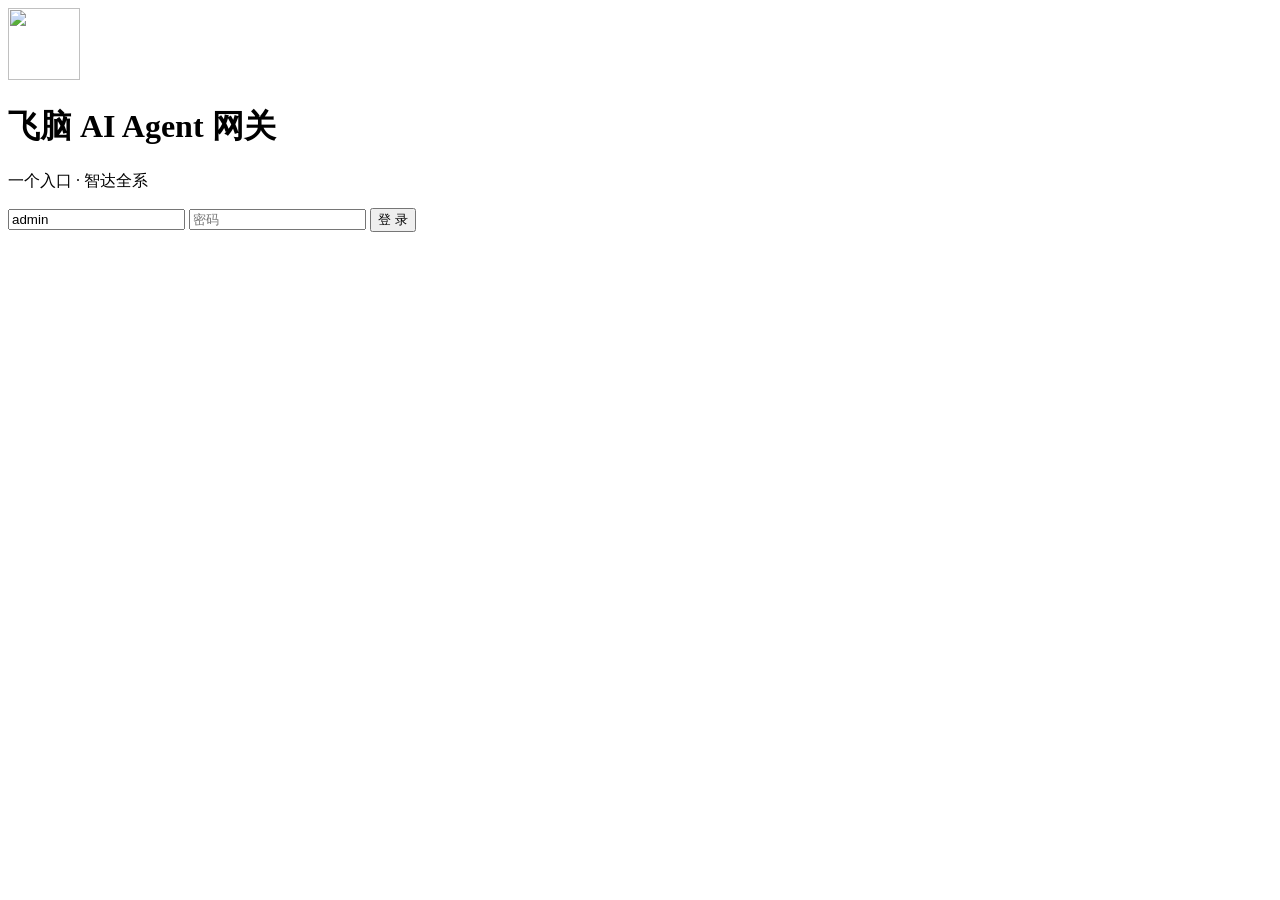
==== frontend/index.html @ bf1d2cad "feat: 飞脑Agent网关 P0 交付（LLM网关+三试点+ReAct+审计）" ====
<!doctype html>
<html lang="zh-CN">
<head>
<meta charset="utf-8">
<meta name="viewport" content="width=device-width,initial-scale=1">
<title>飞脑AI Agent网关</title>
<link rel="icon" href="icon.svg">
<link rel="stylesheet" href="style.css">
</head>
<body>
<div id="lg" class="lg-wrap">
  <form id="lgf" class="lg">
    <img src="icon.svg" width="72" height="72">
    <h1>飞脑 AI Agent 网关</h1>
    <p>一个入口 · 智达全系</p>
    <input id="lg-u" placeholder="账号" value="admin" autocomplete="username">
    <input id="lg-p" type="password" placeholder="密码" autocomplete="current-password">
    <button>登 录</button>
    <em id="lg-err"></em>
  </form>
</div>
<div id="main" hidden>
  <header><img src="icon.svg" width="24" height="24"><b>飞脑</b>
    <nav id="nav"><a data-k="chat" class="on">对话</a><a data-k="pilots">三试点</a><a data-k="audit">审计</a></nav>
    <span id="who"></span>
  </header>
  <section id="view"></section>
</div>
<script src="app.js"></script>
</body>
</html>
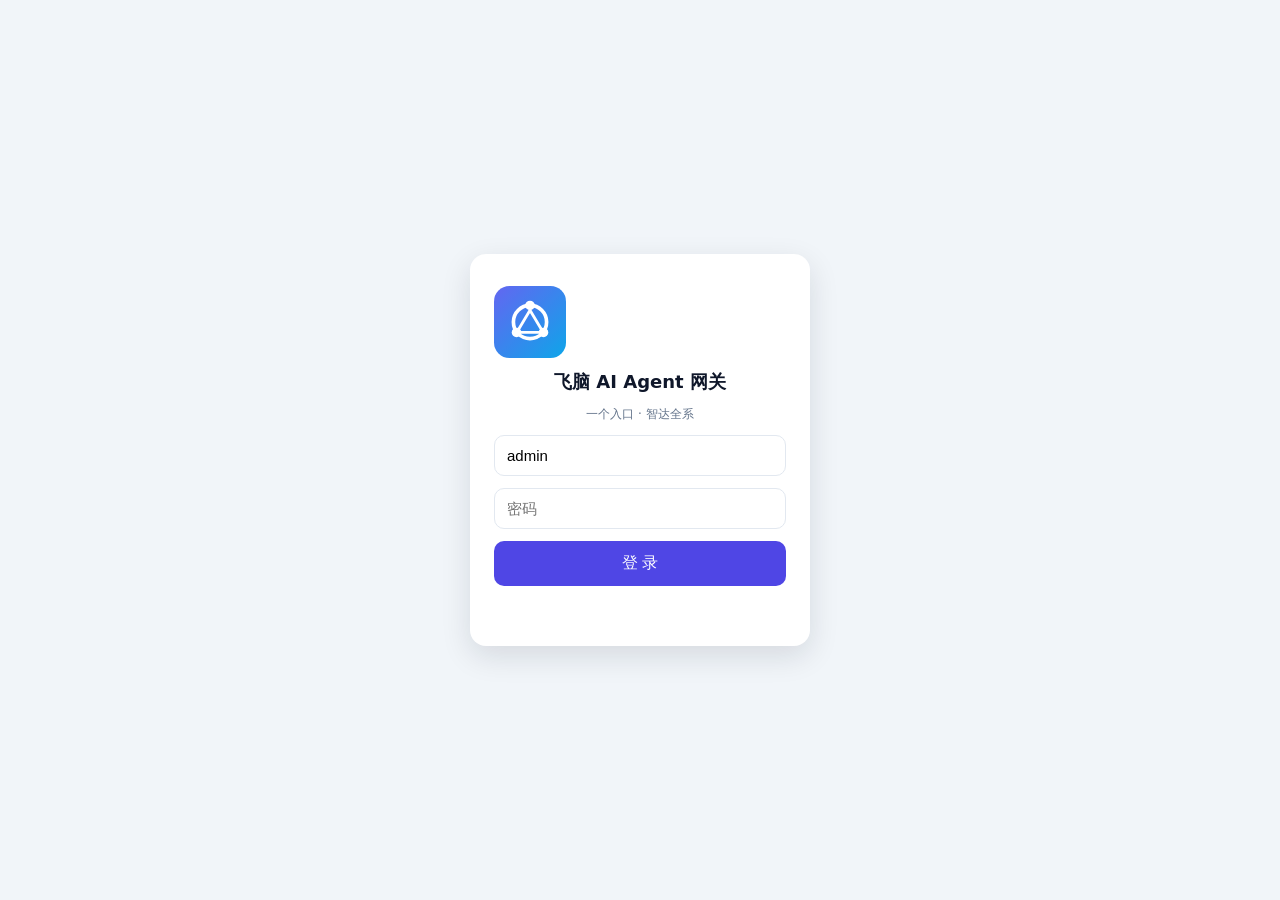
==== commit fed77616: "feat: 飞审审批工作台（v1.4）—— requires_confirm 的真闸门 - approvals 表：审批单全程留痕（tool/args/发起人/决策人/note/执行结果） - rea" ====
--- a/frontend/index.html
+++ b/frontend/index.html
@@ -21,7 +21,7 @@
 </div>
 <div id="main" hidden>
   <header><img src="icon.svg" width="24" height="24"><b>飞脑</b>
-    <nav id="nav"><a data-k="chat" class="on">对话</a><a data-k="pilots">三试点</a><a data-k="audit">审计</a></nav>
+    <nav id="nav"><a data-k="chat" class="on">对话</a><a data-k="pilots">三试点</a><a data-k="approvals">飞审</a><a data-k="audit">审计</a></nav>
     <span id="who"></span>
   </header>
   <section id="view"></section>
--- a/frontend/style.css
+++ b/frontend/style.css
@@ -0,0 +1,68 @@
+:root{--pri:#4f46e5;--bg:#f1f5f9}
+*{box-sizing:border-box;margin:0}
+[hidden]{display:none!important}
+body{font-family:system-ui,"Microsoft YaHei";background:var(--bg);color:#0f172a;font-size:14px}
+.lg-wrap{display:flex;align-items:center;justify-content:center;min-height:100vh;padding:20px}
+.lg{background:#fff;border-radius:16px;padding:32px 24px;width:100%;max-width:340px;display:flex;flex-direction:column;gap:12px;text-align:center;box-shadow:0 10px 30px rgba(15,23,42,.12)}
+.lg h1{font-size:18px}.lg p{color:#64748b;font-size:12px}
+.lg input{border:1px solid #e2e8f0;border-radius:10px;padding:11px 12px;font-size:15px}
+.lg button{background:var(--pri);border:0;color:#fff;border-radius:10px;padding:12px;font-size:16px;cursor:pointer}
+.lg em{color:#dc2626;font-size:12px;font-style:normal;min-height:16px}
+header{position:sticky;top:0;display:flex;align-items:center;gap:10px;padding:10px 16px;background:var(--pri);color:#fff}
+header b{font-size:15px}
+header nav{display:flex;gap:4px;margin-left:12px}
+header nav a{color:#c7d2fe;padding:5px 12px;border-radius:8px;cursor:pointer;font-size:13px;text-decoration:none}
+header nav a.on{background:rgba(255,255,255,.18);color:#fff;font-weight:600}
+header span{margin-left:auto;font-size:12px;opacity:.85}
+#view{max-width:900px;margin:0 auto;padding:14px}
+.chat{background:#fff;border-radius:14px;display:flex;flex-direction:column;height:calc(100vh - 120px)}
+.msgs{flex:1;overflow-y:auto;padding:14px;display:flex;flex-direction:column;gap:10px}
+.msg{max-width:78%;padding:10px 13px;border-radius:12px;line-height:1.6;white-space:pre-wrap;word-break:break-word}
+.msg.me{align-self:flex-end;background:var(--pri);color:#fff}
+.msg.ai{align-self:flex-start;background:#f1f5f9}
+.msg.meta{align-self:flex-start;background:transparent;color:#64748b;font-size:11px;padding:0 4px;max-width:78%}
+.cbar{display:flex;align-items:center;gap:8px;padding:8px 10px;border-bottom:1px solid #e2e8f0;flex-wrap:wrap}
+.cbar select{flex:1;min-width:160px;border:1px solid #e2e8f0;border-radius:8px;padding:6px 8px;font-size:12px;font-family:inherit;background:#fff}
+.cbar button{background:#eef2ff;color:var(--pri);border:0;border-radius:8px;padding:6px 12px;font-size:12px;cursor:pointer}
+.cstat{color:#64748b;font-size:11px}
+.inp{display:flex;gap:8px;padding:10px;border-top:1px solid #e2e8f0}
+.inp textarea{flex:1;border:1px solid #e2e8f0;border-radius:10px;padding:10px;font-size:14px;resize:none;height:44px;font-family:inherit}
+.inp button{background:var(--pri);border:0;color:#fff;border-radius:10px;padding:0 20px;cursor:pointer}
+.pilots{display:grid;grid-template-columns:1fr 1fr 1fr;gap:12px}
+.pilot{background:#fff;border-radius:14px;padding:16px}
+.pilot h3{color:var(--pri);margin-bottom:8px;font-size:15px}
+.pilot textarea{width:100%;border:1px solid #e2e8f0;border-radius:10px;padding:9px;font-size:13px;min-height:64px;font-family:inherit}
+.pilot button{margin-top:8px;background:var(--pri);border:0;color:#fff;border-radius:8px;padding:8px 16px;cursor:pointer}
+.pilot .out{margin-top:10px;background:#f8fafc;border-radius:10px;padding:10px;font-size:12px;line-height:1.7;white-space:pre-wrap;max-height:220px;overflow-y:auto}
+.kpis{display:grid;grid-template-columns:repeat(4,1fr);gap:10px;margin-bottom:12px}
+.kpi{background:#fff;border-radius:12px;padding:14px}
+.kpi b{font-size:22px;color:var(--pri)}
+.kpi span{display:block;color:#64748b;font-size:12px;margin-top:2px}
+table{width:100%;border-collapse:collapse;background:#fff;border-radius:12px;overflow:hidden}
+th,td{padding:8px 10px;font-size:12px;text-align:left;border-bottom:1px solid #f1f5f9}
+th{background:#f8fafc;color:#64748b}
+.tag{display:inline-block;padding:1px 8px;border-radius:999px;background:#e2e8f0;font-size:11px}
+.tag.ok{background:#dcfce7;color:#166534}
+.tag.bad{background:#fee2e2;color:#991b1b}
+.apv-title{font-size:15px;font-weight:700;color:var(--pri);margin-bottom:8px;letter-spacing:.5px}
+.apv-bar{display:flex;align-items:baseline;gap:10px;flex-wrap:wrap;margin-bottom:10px}
+.apv-bar b{font-size:16px}
+.apv-bar span{color:#64748b;font-size:12px}
+.apv-tabs{display:flex;gap:6px;margin-bottom:12px;flex-wrap:wrap}
+.apv-tabs button{background:#fff;border:1px solid #e2e8f0;color:#475569;border-radius:999px;padding:5px 14px;font-size:12px;cursor:pointer}
+.apv-tabs button.on{background:var(--pri);border-color:var(--pri);color:#fff;font-weight:600}
+.apv-list{display:flex;flex-direction:column;gap:10px}
+.apv-empty{background:#fff;border-radius:12px;padding:18px;color:#64748b;font-size:13px;line-height:1.7}
+.apv-card{background:#fff;border-radius:12px;padding:14px;border-left:4px solid #f59e0b}
+.apv-h{display:flex;align-items:center;gap:8px;margin-bottom:6px}
+.apv-h b{font-size:14px}
+.apv-kv{color:#64748b;font-size:11px;line-height:1.8}
+.apv-goal{font-size:12px;margin:4px 0;color:#0f172a}
+.apv-args{background:#f8fafc;border-radius:8px;padding:8px;font-family:ui-monospace,Consolas,monospace;font-size:11px;color:#334155;margin:6px 0;word-break:break-all}
+.apv-res{background:#f0fdf4;border-radius:8px;padding:8px;font-size:11px;color:#166534;margin:6px 0;word-break:break-all}
+.apv-out{font-size:12px;color:#334155;white-space:pre-wrap;margin:6px 0;line-height:1.7}
+.apv-act{display:flex;gap:8px;margin-top:6px}
+.apv-act button{border:0;border-radius:8px;padding:8px 16px;font-size:12px;cursor:pointer}
+.apv-act .go{background:#16a34a;color:#fff}
+.apv-act .no{background:#fee2e2;color:#991b1b}
+.apv-act button[disabled]{opacity:.6;cursor:default}
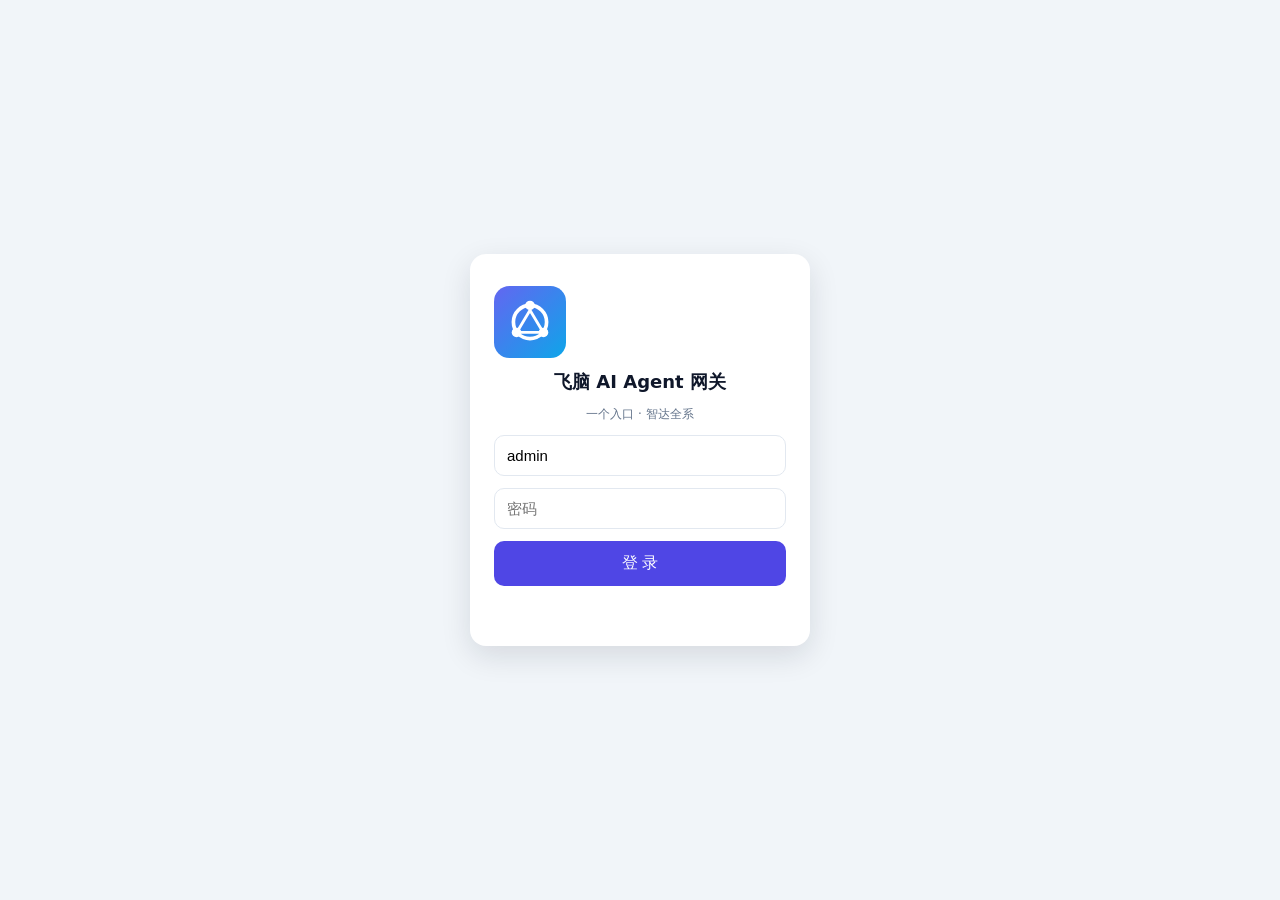
==== commit 5e47b27a: "feat: 飞忆·跨会话长期记忆（v1.5）—— Harness 第 1 层收口 - memory 表 + memory.py：抽取（LLM/抽取式兜底）→ pending 门禁 → 人工放行 → 关" ====
--- a/frontend/index.html
+++ b/frontend/index.html
@@ -21,7 +21,7 @@
 </div>
 <div id="main" hidden>
   <header><img src="icon.svg" width="24" height="24"><b>飞脑</b>
-    <nav id="nav"><a data-k="chat" class="on">对话</a><a data-k="pilots">三试点</a><a data-k="approvals">飞审</a><a data-k="audit">审计</a></nav>
+    <nav id="nav"><a data-k="chat" class="on">对话</a><a data-k="pilots">三试点</a><a data-k="approvals">飞审</a><a data-k="memory">飞忆</a><a data-k="audit">审计</a></nav>
     <span id="who"></span>
   </header>
   <section id="view"></section>
--- a/frontend/style.css
+++ b/frontend/style.css
@@ -66,3 +66,8 @@
 .apv-act .go{background:#16a34a;color:#fff}
 .apv-act .no{background:#fee2e2;color:#991b1b}
 .apv-act button[disabled]{opacity:.6;cursor:default}
+.mem-x{margin-left:auto;background:#0ea5e9!important;border-color:#0ea5e9!important;color:#fff!important;font-weight:600}
+.mem-card{border-left-color:#0ea5e9}
+.mem-card .apv-h b{font-weight:600;color:#0f172a}
+.mem-note,.mem-note2{font-size:12px;color:#64748b;line-height:1.7;margin-top:8px}
+.mem-note2{margin-top:0}
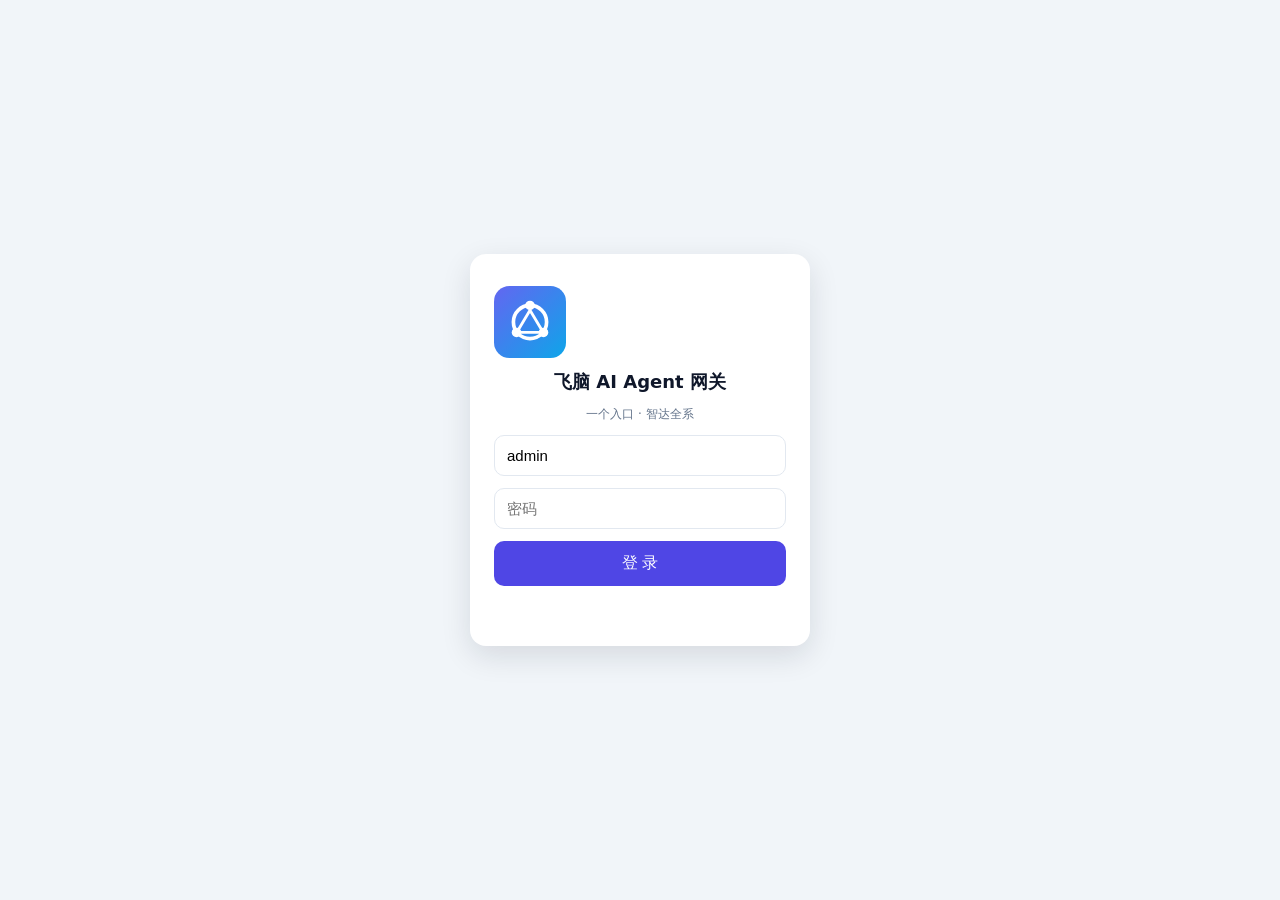
==== commit ab54b5ff: "feat: 飞构·Harness 版本化（P0-1）——spec.json 有历史、能对比、可回滚 动机：spec.json 已是 harness 本体（工具策略/审批人/上游/试点参数），但改动无历" ====
--- a/frontend/index.html
+++ b/frontend/index.html
@@ -21,7 +21,7 @@
 </div>
 <div id="main" hidden>
   <header><img src="icon.svg" width="24" height="24"><b>飞脑</b>
-    <nav id="nav"><a data-k="chat" class="on">对话</a><a data-k="pilots">三试点</a><a data-k="approvals">飞审</a><a data-k="memory">飞忆</a><a data-k="audit">审计</a></nav>
+    <nav id="nav"><a data-k="chat" class="on">对话</a><a data-k="pilots">三试点</a><a data-k="approvals">飞审</a><a data-k="memory">飞忆</a><a data-k="harness">飞构</a><a data-k="audit">审计</a></nav>
     <span id="who"></span>
   </header>
   <section id="view"></section>
--- a/frontend/style.css
+++ b/frontend/style.css
@@ -71,3 +71,8 @@
 .mem-card .apv-h b{font-weight:600;color:#0f172a}
 .mem-note,.mem-note2{font-size:12px;color:#64748b;line-height:1.7;margin-top:8px}
 .mem-note2{margin-top:0}
+.hs-actions{display:flex;align-items:center;gap:10px;flex-wrap:wrap;margin-bottom:12px}
+.hs-actions button{background:#eef2ff;color:var(--pri);border:0;border-radius:8px;padding:7px 14px;font-size:12px;cursor:pointer}
+.hs-hint{color:#64748b;font-size:11px}
+.hs-active{border-left-color:#16a34a!important}
+.hs-diff{background:#0f172a;color:#e2e8f0;border-radius:12px;padding:12px;font-size:11px;line-height:1.6;overflow:auto;max-height:340px;margin-top:12px;white-space:pre}
